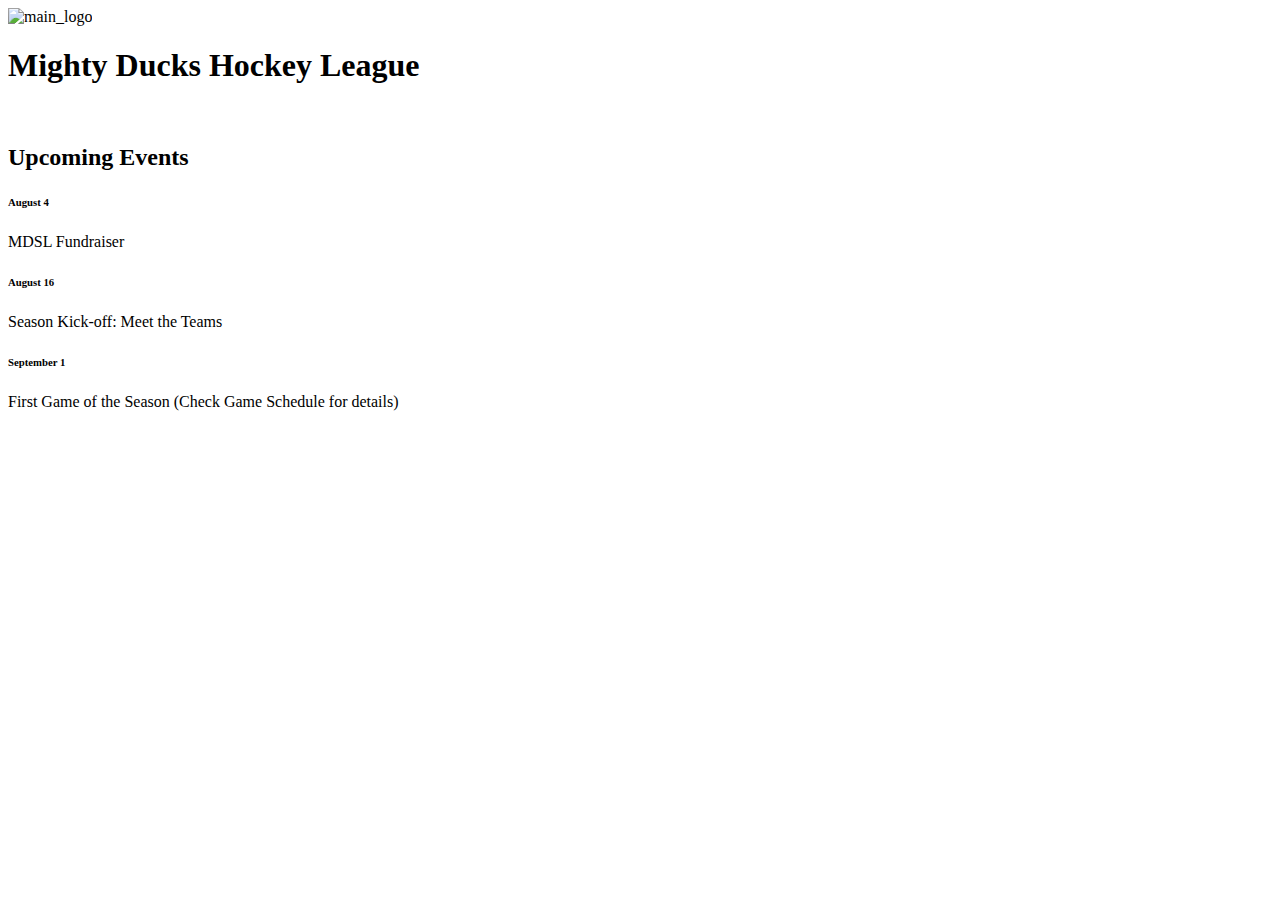
==== index.html @ 008c2df9 "first commit - home done" ====
<!DOCTYPE html>
<html lang="en">
<head>
    <meta charset="UTF-8">
    <meta name="viewport" content="width=device-width, initial-scale=1.0">
    <title>Document</title>
</head>
<body>
    <header>
        <img src="" alt="main_logo">
        <h1>Mighty Ducks Hockey League</h1>
    </header>
    <main>
        <section>
            <img src="" alt="">
            <h2>Upcoming Events</h2>
            <article>
                <h6>August 4</h6>
                <p>MDSL Fundraiser</p>
            </article>
            <article>
                <h6>August 16</h6>
                <p>Season Kick-off: Meet the Teams</p>
            </article>
            <article>
                <h6>September 1</h6>
                <p>First Game of the Season (Check Game Schedule for details)</p>
            </article>
        </section>
    </main>
</body>
</html>
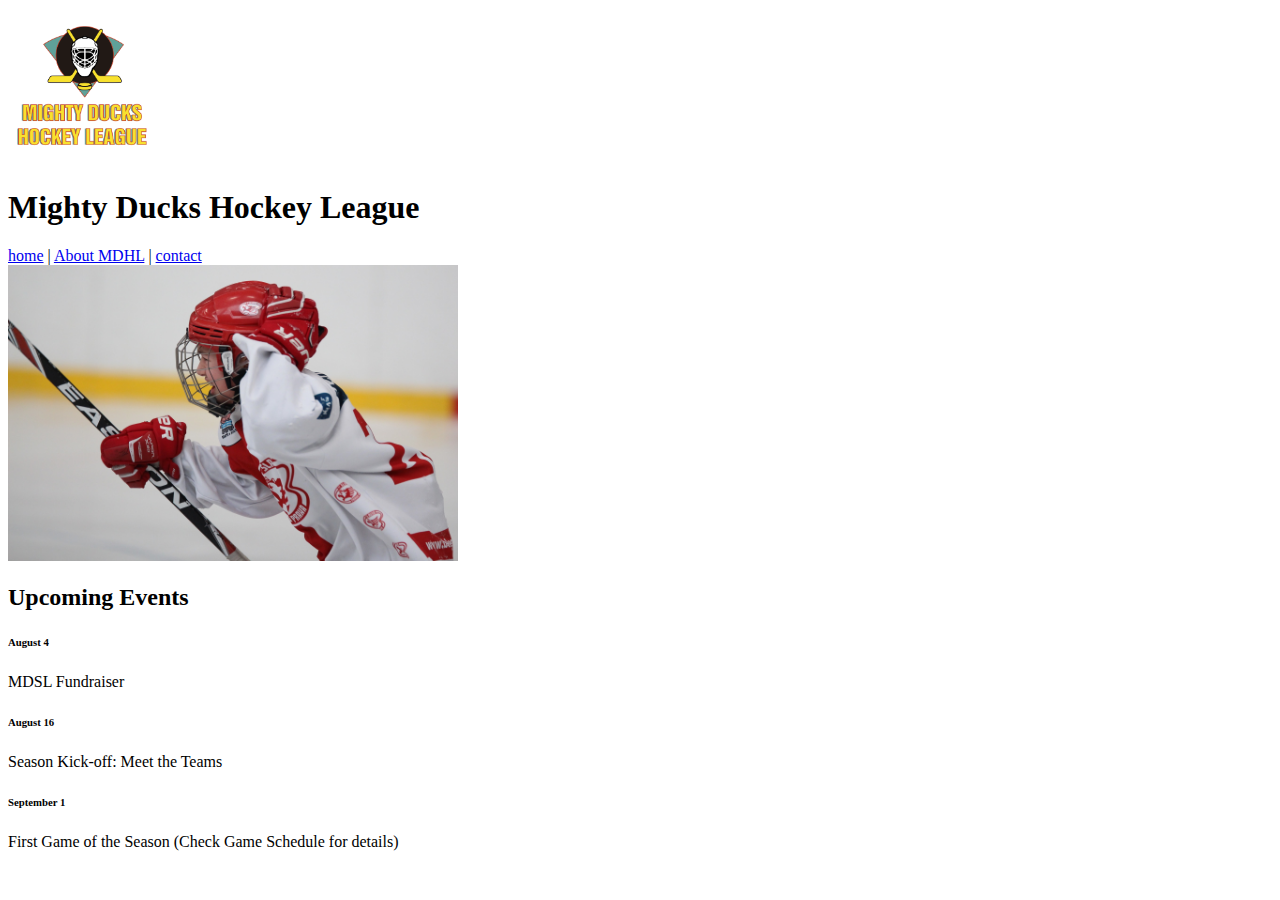
==== commit 679788dd: "correction img sizes" ====
--- a/index.html
+++ b/index.html
@@ -7,12 +7,17 @@
 </head>
 <body>
     <header>
-        <img src="" alt="main_logo">
+        <img src="./assets/images/Logo_Mighty_ducks-01.png" alt="main_logo" width="150">
         <h1>Mighty Ducks Hockey League</h1>
+        <nav>
+            <a href="#">home</a> |
+            <a href="./pages/about.html">About MDHL</a> |
+            <a href="./pages/contact.html">contact</a>
+        </nav>
     </header>
     <main>
         <section>
-            <img src="" alt="">
+            <img src="./assets/images/hockey_1.jpg" alt="hockey_player" width="450">
             <h2>Upcoming Events</h2>
             <article>
                 <h6>August 4</h6>
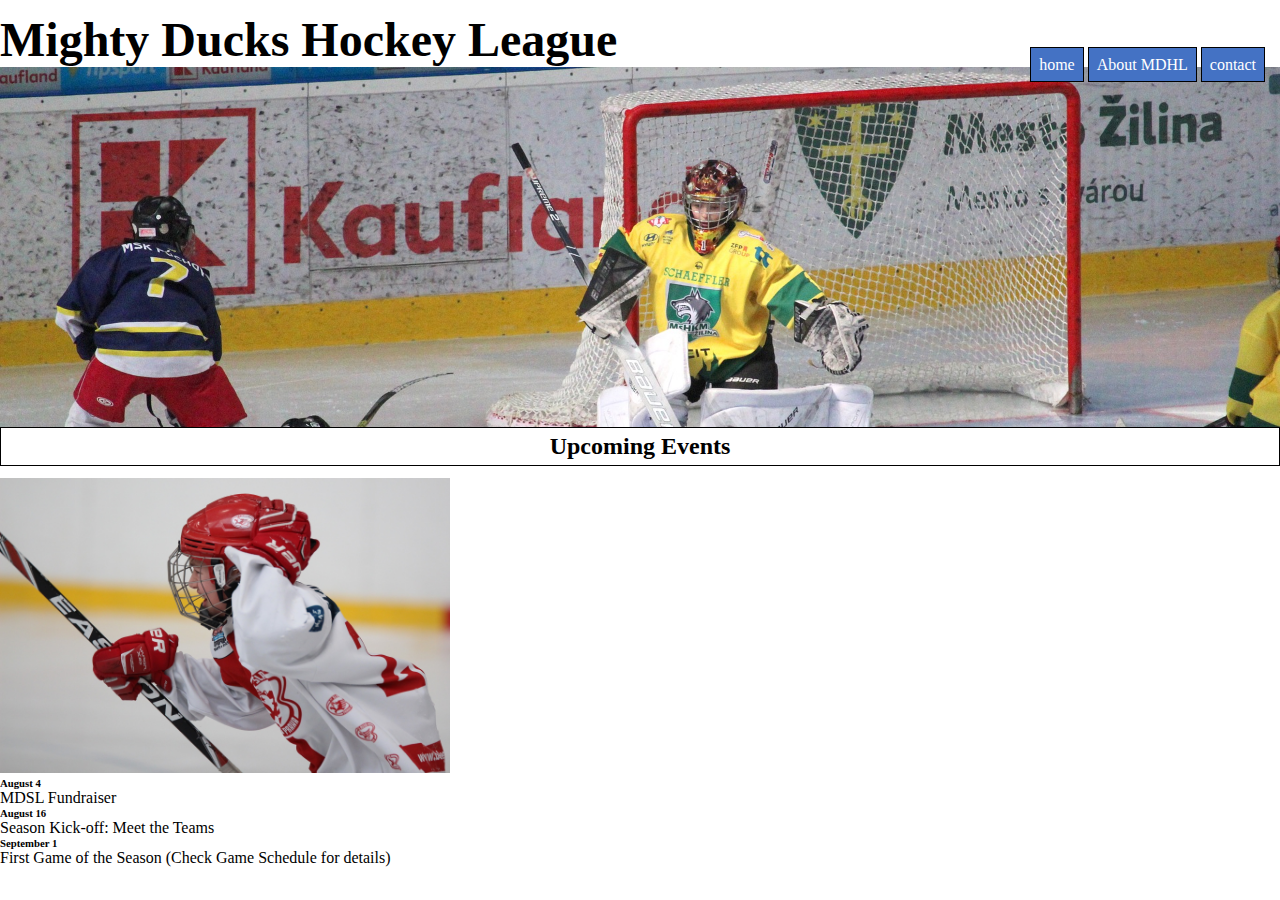
==== commit a1481697: "header styles" ====
--- a/index.html
+++ b/index.html
@@ -1,37 +1,46 @@
 <!DOCTYPE html>
 <html lang="en">
-<head>
-    <meta charset="UTF-8">
-    <meta name="viewport" content="width=device-width, initial-scale=1.0">
+  <head>
+    <meta charset="UTF-8" />
+    <meta name="viewport" content="width=device-width, initial-scale=1.0" />
     <title>Document</title>
-</head>
-<body>
+    <link rel="stylesheet" href="./styles/index.css" />
+    <!-- <link rel="stylesheet" href="style2.css"> -->
+  </head>
+  <body>
     <header>
-        <img src="./assets/images/Logo_Mighty_ducks-01.png" alt="main_logo" width="150">
-        <h1>Mighty Ducks Hockey League</h1>
-        <nav>
-            <a href="#">home</a> |
-            <a href="./pages/about.html">About MDHL</a> |
-            <a href="./pages/contact.html">contact</a>
-        </nav>
+      <h1>Mighty Ducks Hockey League</h1>
+      <!-- <img src="./assets/images/Logo_Mighty_ducks-01.png" alt="main_logo" width="150"> -->
+      <nav>
+        <div class="nav-element--container">
+          <a href="#">home</a>
+          <a href="./pages/about.html">About MDHL</a>
+          <a href="./pages/contact.html">contact</a>
+        </div>
+      </nav>
+      <div class="header-banner"></div>
+      <h2>Upcoming Events</h2>
     </header>
     <main>
-        <section>
-            <img src="./assets/images/hockey_1.jpg" alt="hockey_player" width="450">
-            <h2>Upcoming Events</h2>
-            <article>
-                <h6>August 4</h6>
-                <p>MDSL Fundraiser</p>
-            </article>
-            <article>
-                <h6>August 16</h6>
-                <p>Season Kick-off: Meet the Teams</p>
-            </article>
-            <article>
-                <h6>September 1</h6>
-                <p>First Game of the Season (Check Game Schedule for details)</p>
-            </article>
-        </section>
+      <section>
+        <img
+          src="./assets/images/hockey_1.jpg"
+          alt="hockey_player"
+          width="450"
+        />
+        <article>
+          <h6>August 4</h6>
+          <p>MDSL Fundraiser</p>
+        </article>
+        <article>
+          <h6>August 16</h6>
+          <p>Season Kick-off: Meet the Teams</p>
+        </article>
+        <article>
+          <h6>September 1</h6>
+          <p>First Game of the Season (Check Game Schedule for details)</p>
+        </article>
+      </section>
     </main>
-</body>
-</html>+  </body>
+</html>
--- a/styles/index.css
+++ b/styles/index.css
@@ -0,0 +1,51 @@
+:root{
+    --button-color: #4472c4;
+    --active-button-color: #70ad47;
+}
+
+*{
+    margin: 0;
+    padding: 0;
+    box-sizing: border-box;
+}
+
+h1{
+    font-size: 3rem;
+}
+
+h2{
+    text-align: center;
+    border: 1px solid;
+padding: 0.3rem;}
+
+nav,
+h1{
+    display: inline-block;
+}
+
+header{
+    margin: 12px 0;
+}
+
+.nav-element--container{
+    position: absolute;
+    right: 15px;
+}
+
+.header-banner{
+    width: 100%;
+    height: 40vh;
+    background-image: url(../assets/images/design1_image2.jpg);
+    background-position: top;
+    background-repeat: no-repeat;
+    background-size: cover;
+    /* background-color: blueviolet; */
+}
+
+nav a{
+    border: 1px solid black;
+    padding: 0.5rem;
+    background-color: var(--button-color);
+    color: white;
+    text-decoration: none;
+}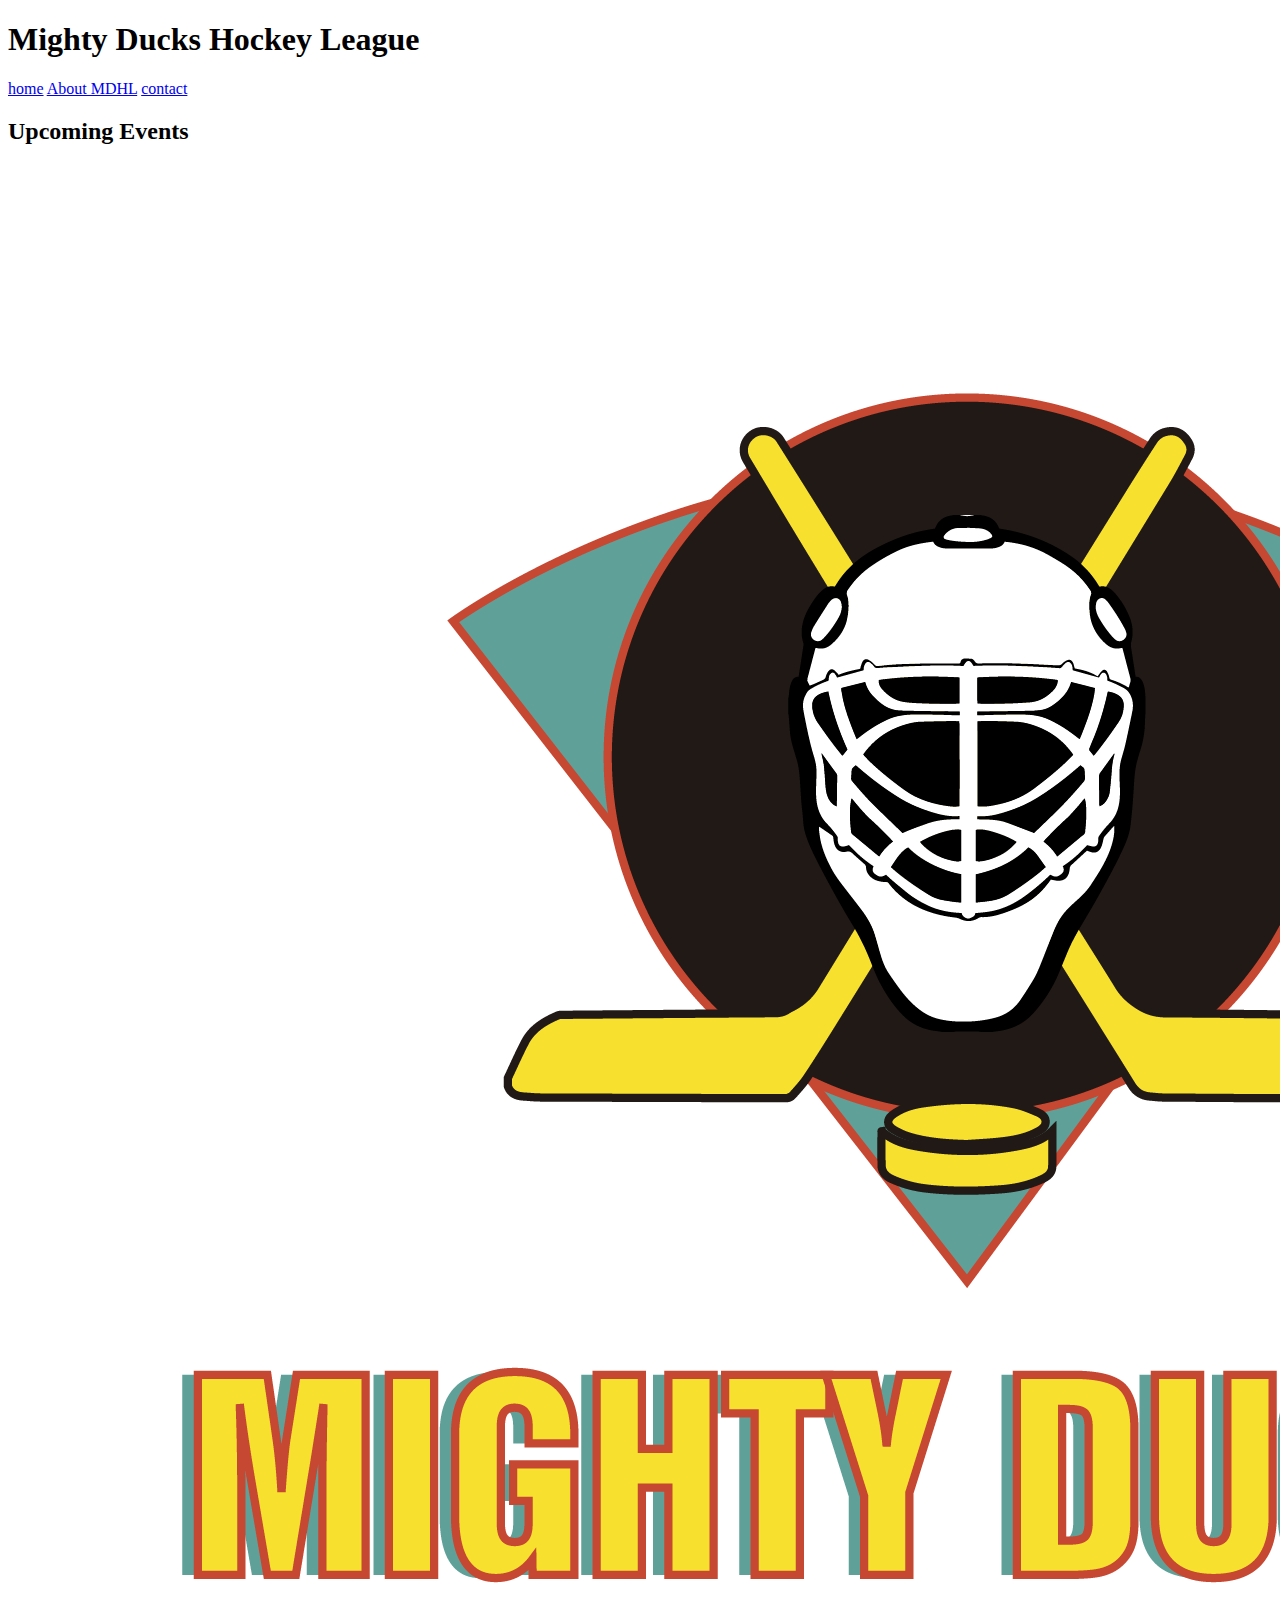
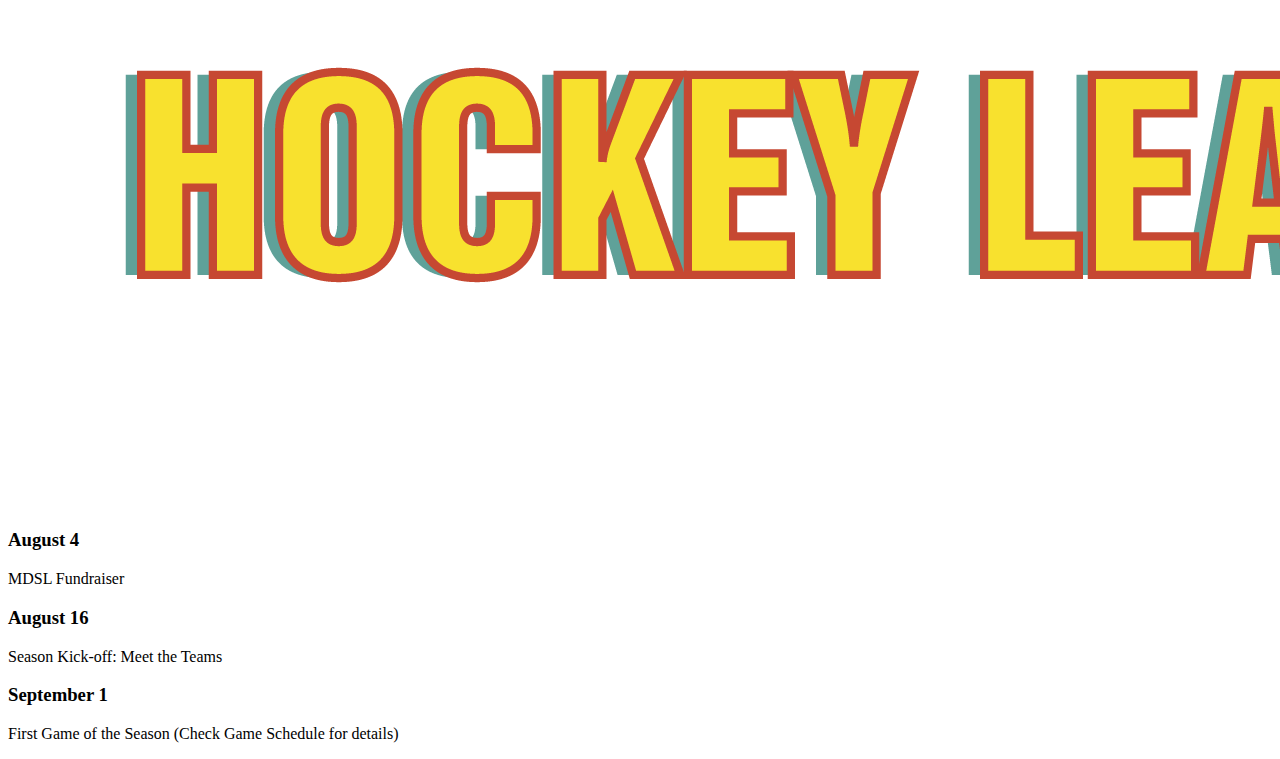
==== commit a9e8ee7d: "correccines" ====
--- a/index.html
+++ b/index.html
@@ -1,11 +1,17 @@
 <!DOCTYPE html>
 <html lang="en">
   <head>
-    <meta charset="UTF-8" />
-    <meta name="viewport" content="width=device-width, initial-scale=1.0" />
+    <meta charset="UTF-8" >
+    <meta name="viewport" content="width=device-width, initial-scale=1.0" >
     <title>Document</title>
-    <link rel="stylesheet" href="./styles/index.css" />
-    <!-- <link rel="stylesheet" href="style2.css"> -->
+    <link rel="preconnect" href="https://fonts.googleapis.com" >
+    <link rel="preconnect" href="https://fonts.gstatic.com" crossorigin >
+    <link
+      href="https://fonts.googleapis.com/css2?family=Bebas+Neue&family=Inter:wght@100..900&family=Montserrat:ital@0;1&family=Oswald:wght@200..700&display=swap"
+      rel="stylesheet"
+    >
+    <!-- <link rel="stylesheet" href="./styles/styles.css" > -->
+    <link rel="stylesheet" href="./styles/styles2.css">
   </head>
   <body>
     <header>
@@ -13,7 +19,7 @@
       <!-- <img src="./assets/images/Logo_Mighty_ducks-01.png" alt="main_logo" width="150"> -->
       <nav>
         <div class="nav-element--container">
-          <a href="#">home</a>
+          <a class="active" href="#">home</a>
           <a href="./pages/about.html">About MDHL</a>
           <a href="./pages/contact.html">contact</a>
         </div>
@@ -22,25 +28,26 @@
       <h2>Upcoming Events</h2>
     </header>
     <main>
-      <section>
-        <img
-          src="./assets/images/hockey_1.jpg"
-          alt="hockey_player"
-          width="450"
-        />
-        <article>
-          <h6>August 4</h6>
-          <p>MDSL Fundraiser</p>
-        </article>
-        <article>
-          <h6>August 16</h6>
-          <p>Season Kick-off: Meet the Teams</p>
-        </article>
-        <article>
-          <h6>September 1</h6>
-          <p>First Game of the Season (Check Game Schedule for details)</p>
-        </article>
-      </section>
+        <aside class="aside_image--container">
+          <img
+            src="./assets/images/Logo_Mighty_ducks-01.png"
+            alt="hockey_player"
+          >
+        </aside>
+        <div class="text--container">
+          <article class="article--text">
+            <h3>August 4</h3>
+            <p>MDSL Fundraiser</p>
+          </article>
+          <article>
+            <h3>August 16</h3>
+            <p>Season Kick-off: Meet the Teams</p>
+          </article>
+          <article>
+            <h3>September 1</h3>
+            <p>First Game of the Season (Check Game Schedule for details)</p>
+          </article>
+        </div>
     </main>
   </body>
-</html>
+</html>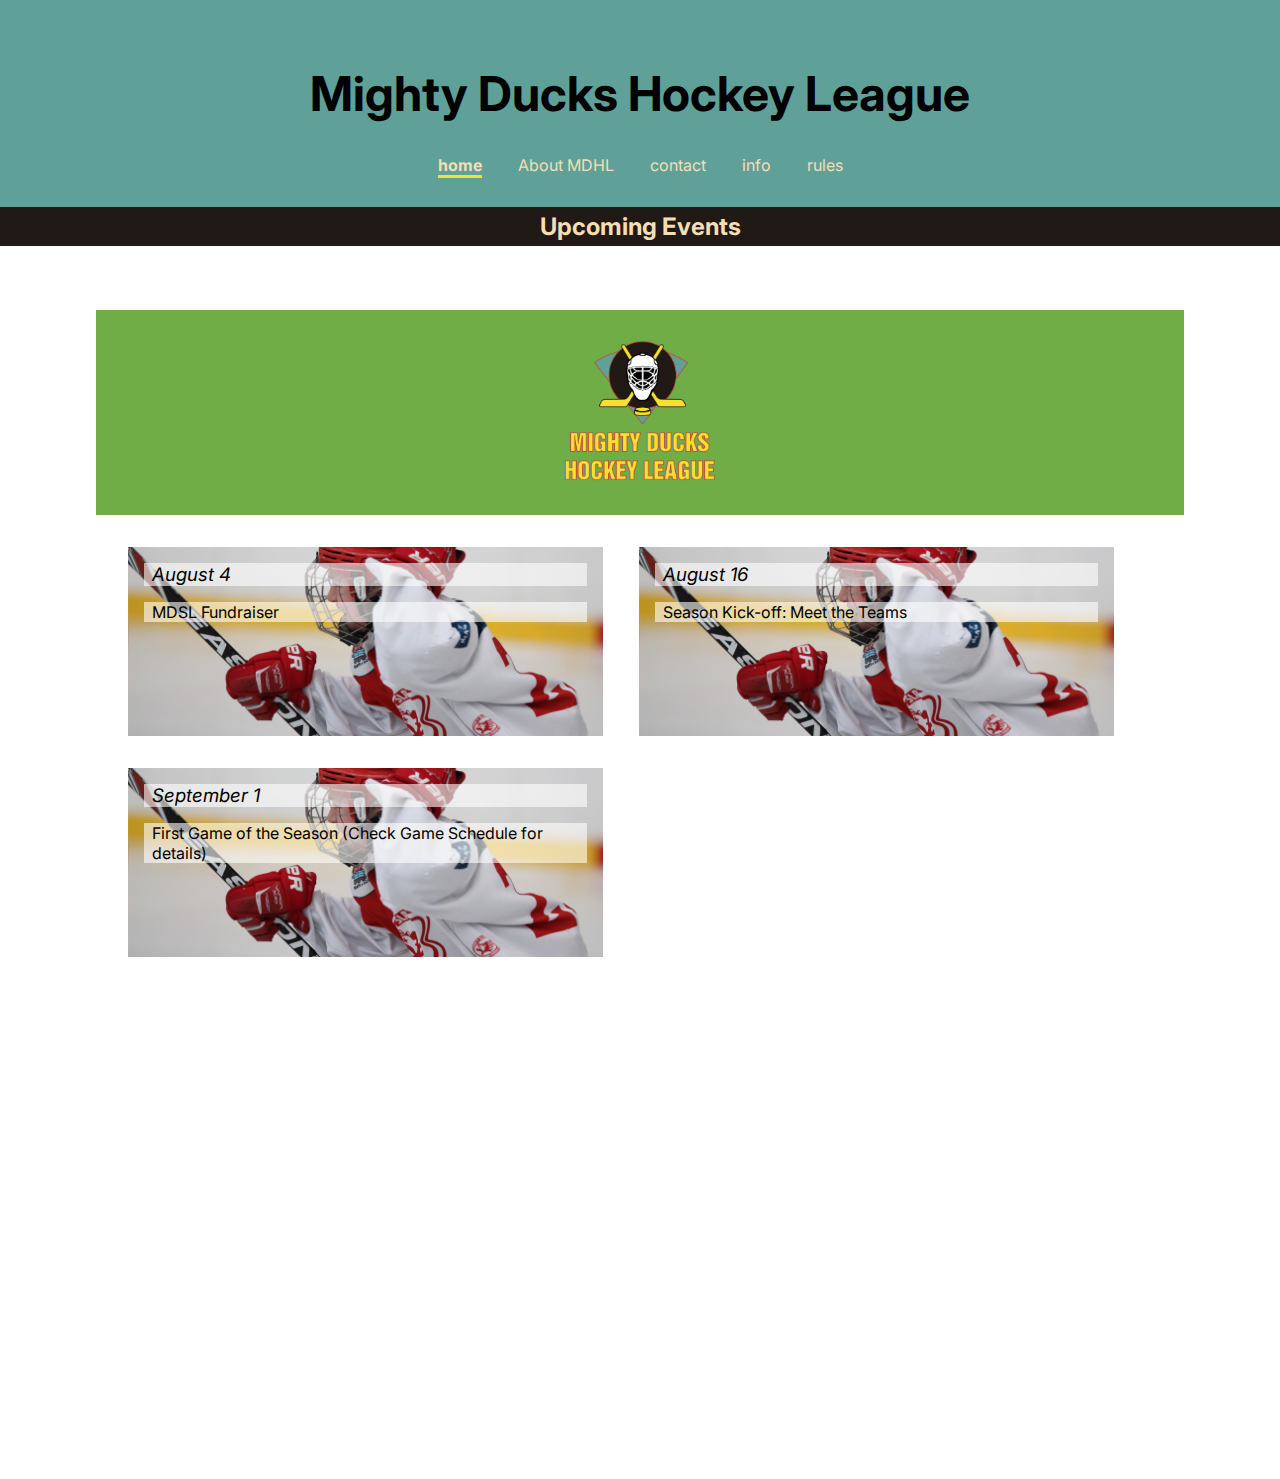
==== commit da296411: "banner agregado" ====
--- a/index.html
+++ b/index.html
@@ -22,6 +22,8 @@
           <a class="active" href="#">home</a>
           <a href="./pages/about.html">About MDHL</a>
           <a href="./pages/contact.html">contact</a>
+          <a href="./game_info.html">info</a>
+          <a href="./rules.html">rules</a>
         </div>
       </nav>
       <div class="header-banner"></div>
--- a/styles/styles2.css
+++ b/styles/styles2.css
@@ -0,0 +1,139 @@
+:root {
+  --button-color: #4472c4;
+  --active-button-color: #70ad47;
+}
+
+* {
+  margin: 0;
+  padding: 0;
+  box-sizing: border-box;
+}
+
+body {
+  /* font-family: "Oswald", sans-serif; */
+  font-family: "Inter", sans-serif;
+}
+
+h1 {
+  font-size: 3rem;
+}
+
+h2 {
+  text-align: center;
+  padding: 0.3rem;
+  background-color: #211915;
+  color: wheat;
+}
+
+h3{
+  margin-bottom: 1rem;
+  font-weight:400;
+  font-style: italic;
+}
+nav {
+  margin: 2rem;
+}
+
+nav,
+h1 {
+  /* display: inline-block; */
+  text-align: center;
+}
+
+header {
+  /* margin: 12px 0 0 0; */
+  padding-top: 4rem;
+  background-color: #5fa199;
+}
+
+main{
+  padding: 4rem 6rem;
+  display: flex;
+  flex-direction: column;
+}
+
+.aside_image--container {
+  background-color: #70ad47;
+  text-align: center;
+  padding: 10px;
+}
+
+.aside_image--container img {
+  width: 175px;
+  /* margin: auto; */
+}
+
+.nav-element--container a {
+  color: wheat;
+  text-decoration: none;
+  margin: 0 1rem;
+}
+
+.nav-element--container a.active {
+  border-bottom: 3px solid #f8e12e;
+  font-weight: bold;
+}
+
+.nav-element--container a:hover {
+  border-bottom: 3px solid #f8e12e;
+}
+
+.text--container {
+  /* background-image: url(../assets/images/hockey_1.jpg); */
+  /* background-position: center; */
+  /* background-repeat: none; */
+  /* background-size: cover; */
+  height: 100vh;
+  padding: 1rem;
+}
+
+.text--container article {
+    background-image: url(../assets/images/hockey_1.jpg);
+    background-position: center;
+    background-repeat: none;
+    background-size: cover;
+    display: inline-block;
+    background-color: wheat;
+    width: 45%;
+    margin: 1rem;
+    padding: 1rem;
+    vertical-align: top;
+    min-height: 189px;
+}
+.text--container article:hover {
+    /* padding: 3rem 1rem; */
+    transform: scale(1.3);
+    transition: all 0.2s;
+}
+
+.text--container p, h3{
+    color: black;
+    background-color: wheat;
+    background-color: rgba(255, 255, 255, 0.6);
+    padding: 0 0.5rem;
+}
+
+table{
+  border-collapse: collapse;
+  align-self: center;
+  width: 80%;
+}
+
+table td, th{
+  padding: 0.5rem 1rem;
+  text-align: center;
+}
+
+.aditional_info--container{
+  padding-top: 2rem;
+}
+
+.aditional_info--container p{
+  margin-bottom: 2rem;
+}
+
+.close-info{
+  width: 100%;
+  display: flex;
+  justify-content: space-between;
+}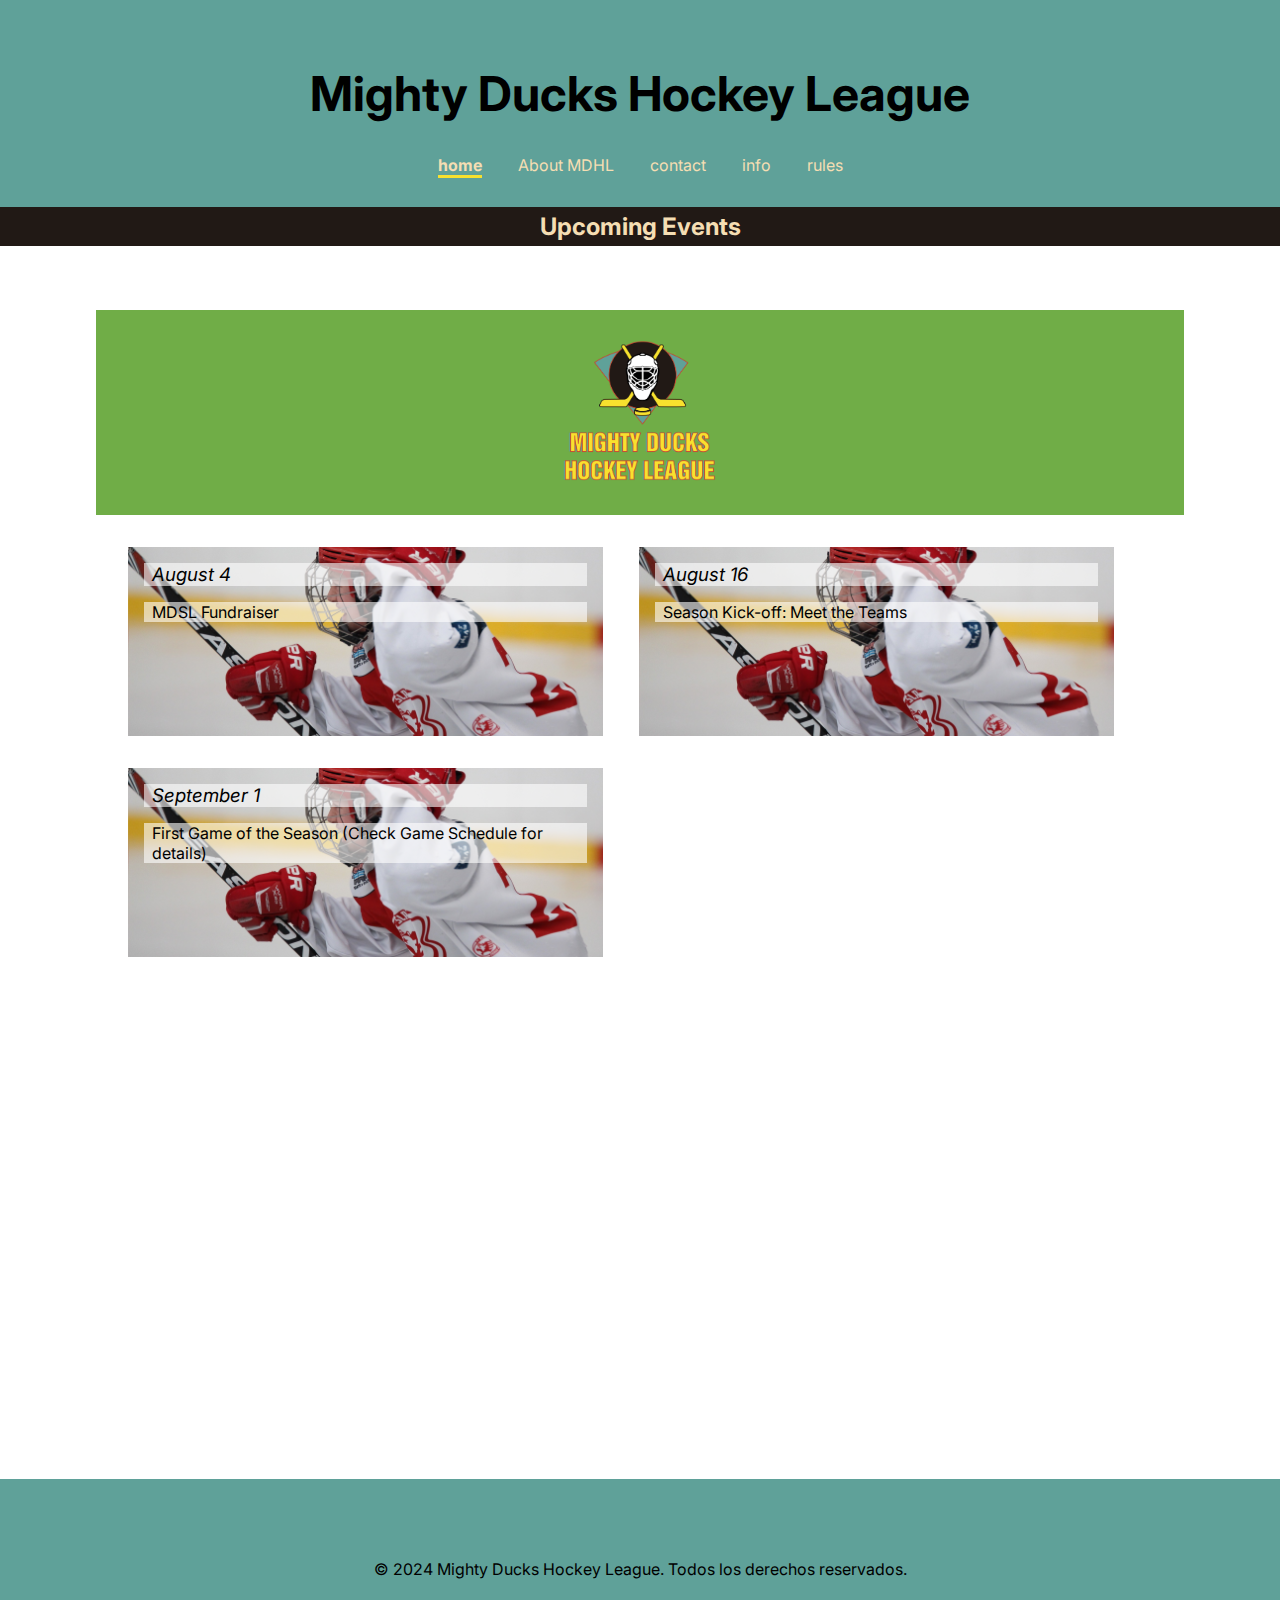
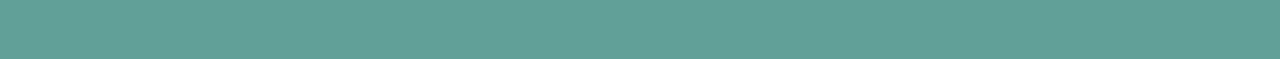
==== commit bf6f6d50: "se agrega footer" ====
--- a/index.html
+++ b/index.html
@@ -22,8 +22,8 @@
           <a class="active" href="#">home</a>
           <a href="./pages/about.html">About MDHL</a>
           <a href="./pages/contact.html">contact</a>
-          <a href="./game_info.html">info</a>
-          <a href="./rules.html">rules</a>
+          <a href="./pages/game_info.html">info</a>
+          <a href="./pages/rules.html">rules</a>
         </div>
       </nav>
       <div class="header-banner"></div>
@@ -51,5 +51,8 @@
           </article>
         </div>
     </main>
-  </body>
+  <footer>
+          <p>&copy; 2024 Mighty Ducks Hockey League. Todos los derechos reservados.</p>
+      </div>
+  </footer></body>
 </html>--- a/styles/styles2.css
+++ b/styles/styles2.css
@@ -1,6 +1,7 @@
 :root {
   --button-color: #4472c4;
   --active-button-color: #70ad47;
+  --background-one: #5fa199;
 }
 
 * {
@@ -43,6 +44,7 @@
 header {
   /* margin: 12px 0 0 0; */
   padding-top: 4rem;
+  background-color: var(--background-one);
   background-color: #5fa199;
 }
 
@@ -136,4 +138,25 @@
   width: 100%;
   display: flex;
   justify-content: space-between;
+}
+
+.close-info a{
+  color: black;
+}
+
+ul{
+  list-style: none;
+}
+
+.phone_container{
+  display: flex;
+}
+
+footer{
+  width: 100%;
+  height: 20vh;
+  display: flex;
+  justify-content: center;
+  align-items: center;
+  background-color: var(--background-one);
 }